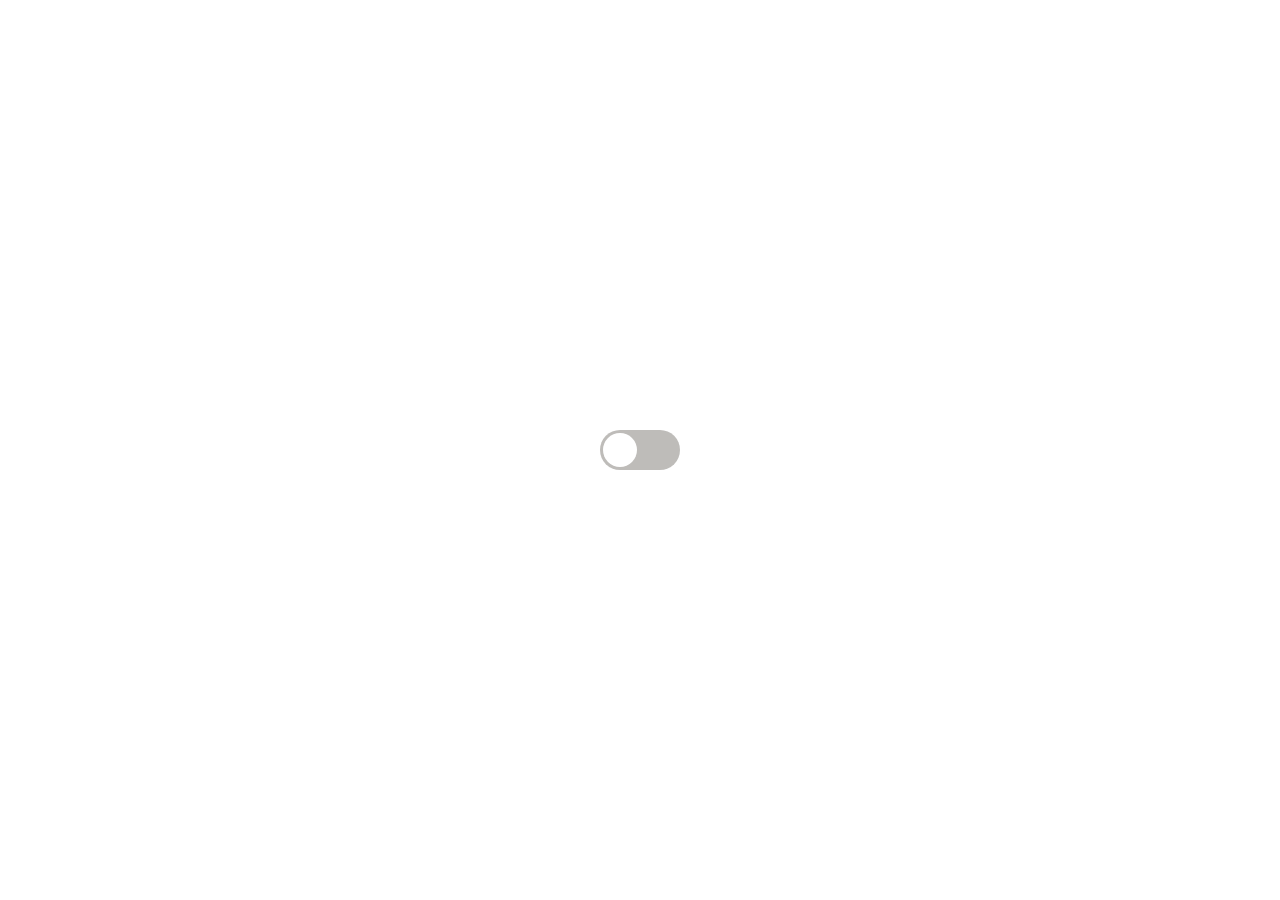
==== Dark_Mode/Index.html @ 97ab1b7f "Light/Dark mode toggle" ====
<!DOCTYPE html>
<html lang="en">
<head>
    <meta charset="UTF-8">
    <meta name="viewport" content="width=device-width, initial-scale=1.0">
    <title>Dark_Mode</title>
    <link rel="stylesheet" href="style.css">
</head>
<body>
    <input type="checkbox" id="dark" class="input">
    <label for="dark" class="label">
        <div class="circle">       
        </div>
    </label>
</body>
</html>
---- Dark_Mode/style.css ----
body{
    margin: 0;
    display: flex;
    justify-content: center;
    align-items: center;
    height: 100vh;
}

.label{
    position: absolute;
    width: 80px;
    height: 40px;
    background-color: rgba(70, 66, 57, 0.352);
    border-radius: 20px;
    cursor: pointer;
}

.input{
    visibility: hidden;
}

.circle{
    width: 34px;
    background-color: rgb(255, 255, 255);
    height: 34px;
    border-radius: 50%;
    top: 3px;
    position: absolute;
    left: 3px;
    animation: toggleOff 0.4s
    linear forwards;
}

.input:checked + .label{
    background-color: rgb(158, 109, 91);
}

.input:checked + .label .circle{
    animation: toggleOn 0.4s
    linear forwards; 
}

@keyframes toggleOn {
    0%{
        transform: translateX(0);
    }
    100%{
        transform: translateX(40px);
    }
    
}

@keyframes toggleOff {
    0%{
        transform: translateX(40px);
    }
    100%{
        transform: translateX(0px);
    }
    
}
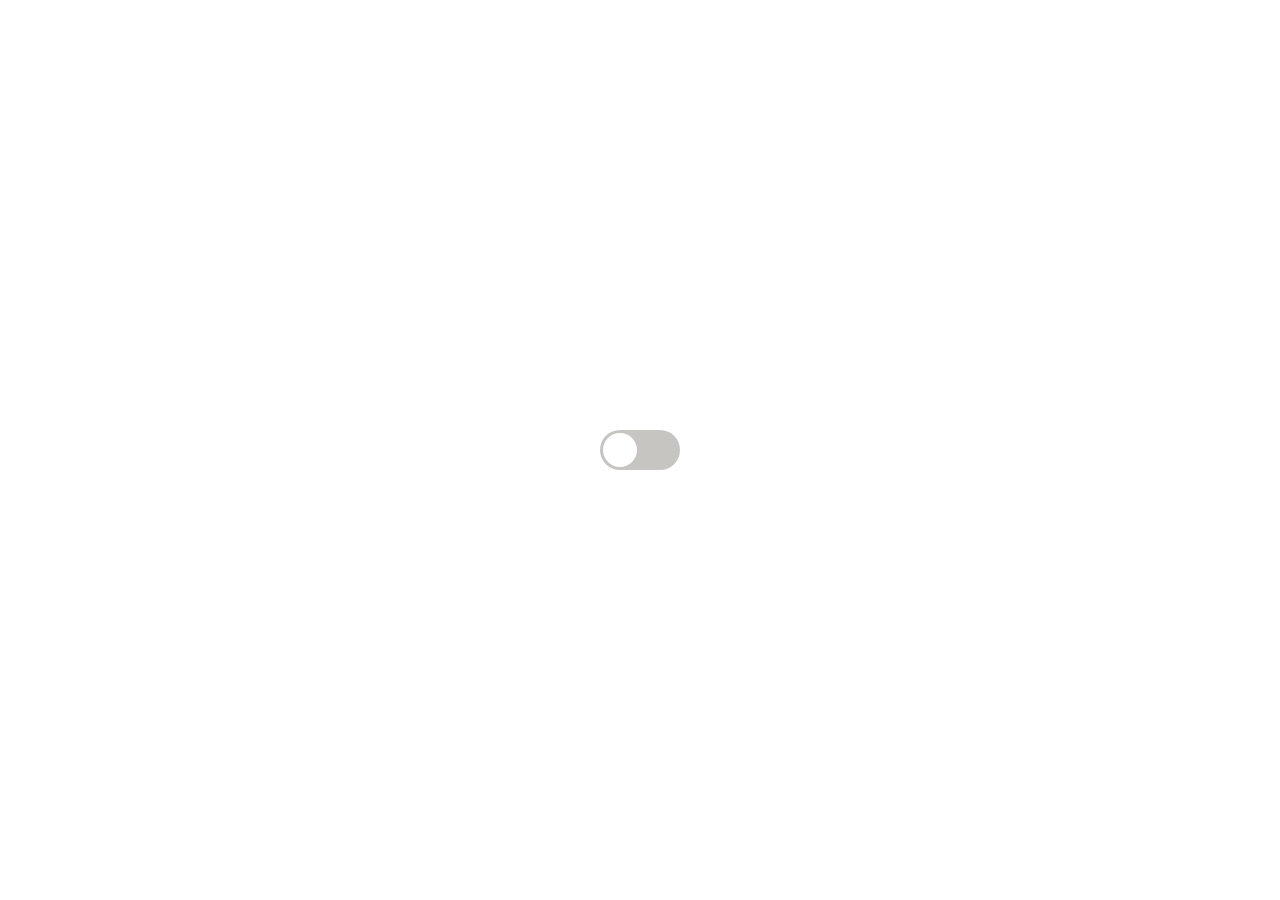
==== commit f8196272: "tab selector" ====
--- a/Dark_Mode/Index.html
+++ b/Dark_Mode/Index.html
@@ -12,5 +12,7 @@
         <div class="circle">       
         </div>
     </label>
+
+    <script src="index.js"></script>
 </body>
 </html>--- a/Dark_Mode/style.css
+++ b/Dark_Mode/style.css
@@ -4,13 +4,14 @@
     justify-content: center;
     align-items: center;
     height: 100vh;
+    transition: 0.4s;
 }
 
 .label{
     position: absolute;
     width: 80px;
     height: 40px;
-    background-color: rgba(70, 66, 57, 0.352);
+    background-color: rgba(97, 92, 81, 0.352);
     border-radius: 20px;
     cursor: pointer;
 }
@@ -32,12 +33,13 @@
 }
 
 .input:checked + .label{
-    background-color: rgb(158, 109, 91);
+    background-color: rgb(255, 255, 255);
 }
 
 .input:checked + .label .circle{
     animation: toggleOn 0.4s
     linear forwards; 
+    background-color: rgb(45, 42, 42);
 }
 
 @keyframes toggleOn {
